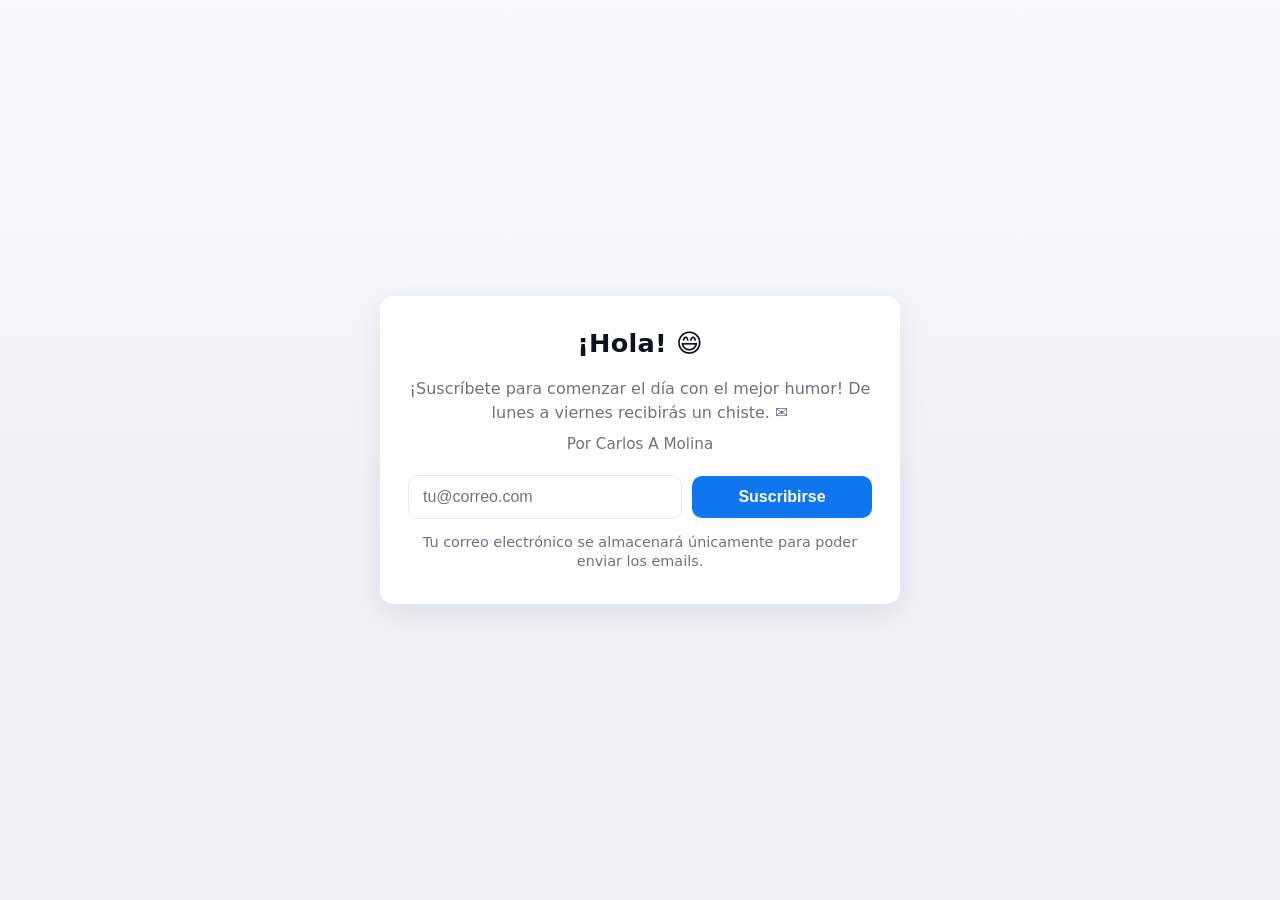
==== index.html @ a03bb9b9 "feat,refactor: add confirm and unsubscribe. Extract css file" ====
<!doctype html>
<html lang="es">
<head>
  <meta charset="utf-8" />
  <meta name="viewport" content="width=device-width,initial-scale=1" />
  <title>Chiste diario - Suscripción</title>
  <link rel="stylesheet" href="styles.css" />
</head>
<body>
  <main class="container" role="main" aria-labelledby="title">
    <h1 id="title">¡Hola! 😄</h1>

    <p class="lead">¡Suscríbete para comenzar el día con el mejor humor! De lunes a viernes recibirás un chiste. ✉️</p>
    <p class="author">Por Carlos A Molina</p>

    <form id="subscribeForm" action="#" method="post" novalidate>
      <label for="email" class="sr-only">Correo electrónico</label>
      <input id="email" name="email" type="email" placeholder="tu@correo.com" required autocomplete="email" />
      <button type="submit" id="submitBtn">Suscribirse</button>
    </form>

    <div id="statusMessage" class="status hidden"></div>

    <p class="note">Tu correo electrónico se almacenará únicamente para poder enviar los emails.</p>
  </main>

  <script>
    const btn = document.getElementById('submitBtn');
    const email = document.getElementById('email');
    const form = document.getElementById('subscribeForm');
    const statusMessage = document.getElementById('statusMessage');

    const ENDPOINT = "https://j729r7u7gl.execute-api.eu-south-2.amazonaws.com/subscribe";

    form.addEventListener('submit', async (e) => {
      e.preventDefault();

      const value = email.value.trim();
      if (!value) {
        showStatus('Por favor ingresa un correo electrónico.', 'error');
        email.focus();
        return;
      }

      // Basic email pattern check
      const re = /^[^\s@]+@[^\s@]+\.[^\s@]+$/;
      if (!re.test(value)) {
        showStatus('Por favor ingresa un correo válido.', 'error');
        email.focus();
        return;
      }

      btn.disabled = true;
      const originalText = btn.textContent;
      btn.textContent = 'Enviando...';

      try {
        const response = await fetch(ENDPOINT, {
          method: 'POST',
          headers: {
            'Content-Type': 'application/json'
          },
          body: JSON.stringify({
            email: value
          })
        });

        const responseText = await response.text();

        if (!response.ok) {
          throw new Error(
            responseText || `Error ${response.status}`
          );
        }
        showStatus('¡Gracias! Te llegará un email para confirmar la suscripción 👍. Por favor revisa la carpeta de spam.', 'success');
        form.reset();
      } catch (error) {
        console.error('Subscription error:', error);
        showStatus(
          'No se pudo completar la suscripción. Por favor inténtalo de nuevo más tarde.',
          'error'
        );
      } finally {
        btn.disabled = false;
        btn.textContent = originalText;
      }
    });

    function showStatus(message, type) {
      statusMessage.textContent = message;
      statusMessage.className = `status ${type}`;
    }
  </script>
</body>
</html>
---- styles.css ----
:root{
  --bg:#f7fafc;
  --card:#ffffff;
  --text:#0b1220;
  --muted:#6b7280;
  --accent:#0f76f0;
  --accent-hover:#0b66d8;
  --accent-danger:#ef4444;
  --accent-danger-hover:#dc2626;
  --border:#e6e9ef;
  --radius:14px;
  --max-width:520px;
  font-family:system-ui, -apple-system, "Segoe UI", Roboto, "Helvetica Neue", Arial, sans-serif;
}

html,body{height:100%;}

body{
  margin:0;
  min-height:100%;
  background:linear-gradient(180deg,var(--bg),#eef2f7 60%);
  display:flex;
  align-items:center;
  justify-content:center;
  padding:24px;
  color:var(--text);
  -webkit-font-smoothing:antialiased;
  -moz-osx-font-smoothing:grayscale;
  box-sizing:border-box;
}

*,*::before,*::after{
  box-sizing:inherit;
}

body.danger-page{
  --accent:var(--accent-danger);
  --accent-hover:var(--accent-danger-hover);
}

.container{
  width:100%;
  max-width:var(--max-width);
  background:var(--card);
  border-radius:var(--radius);
  box-shadow:0 10px 30px rgba(11,18,32,0.08);
  padding:32px 28px;
  text-align:center;
}

h1{
  margin:0 0 18px;
  font-size:1.6rem;
  line-height:1.2;
  letter-spacing:0.2px;
}

p{
  margin:0;
}

.lead{
  color:var(--muted);
  line-height:1.5;
  font-size:1rem;
}

.lead + .lead{
  margin-top:8px;
}

.author{
  margin-top:10px;
  color:var(--muted);
  font-size:0.95rem;
}

form{
  display:flex;
  gap:10px;
  align-items:center;
  justify-content:center;
  flex-wrap:wrap;
  margin-top:22px;
}

input[type="email"]{
  flex:1 1 260px;
  min-width:180px;
  padding:12px 14px;
  border:1px solid var(--border);
  border-radius:10px;
  font-size:1rem;
  outline:none;
  transition:box-shadow .15s, border-color .15s;
}

input[type="email"]:focus{
  border-color:var(--accent);
  box-shadow:0 0 0 4px rgba(15,118,240,0.08);
}

button{
  -webkit-appearance:none;
  appearance:none;
  border:0;
  background:var(--accent);
  color:white;
  padding:12px 18px;
  border-radius:10px;
  font-size:1rem;
  font-weight:600;
  cursor:pointer;
  min-width:180px;
  transition:transform .06s ease, background-color .12s ease, box-shadow .12s ease;
}

button:hover:not(:disabled){
  background:var(--accent-hover);
  box-shadow:0 8px 18px rgba(11,18,32,0.10);
}

button:active{ transform:translateY(1px); }
button:disabled{ opacity:.65; cursor:not-allowed; }

.hidden{
  display:none;
}

.sr-only{
  position:absolute!important;
  width:1px;
  height:1px;
  padding:0;
  margin:-1px;
  overflow:hidden;
  clip:rect(0,0,0,0);
  white-space:nowrap;
  border:0;
}

.note{
  margin-top:14px;
  color:var(--muted);
  font-size:0.9rem;
  line-height:1.35;
}

.status{
  margin:18px auto 0;
  padding:12px;
  border-radius:10px;
  font-size:0.95rem;
  line-height:1.4;
  font-weight:500;
}

.status.success{
  background:#dcfce7;
  color:#166534;
  border:1px solid #86efac;
}

.status.error{
  background:#fee2e2;
  color:#991b1b;
  border:1px solid #fca5a5;
}

@media (max-width:420px){
  body{ padding:18px; }
  .container{ padding:24px 20px; }
  h1{ font-size:1.4rem; }
  form{ gap:8px; margin-top:20px; }
  button{ width:100%; min-width:unset; }
  input[type="email"]{ flex-basis:100%; }
}
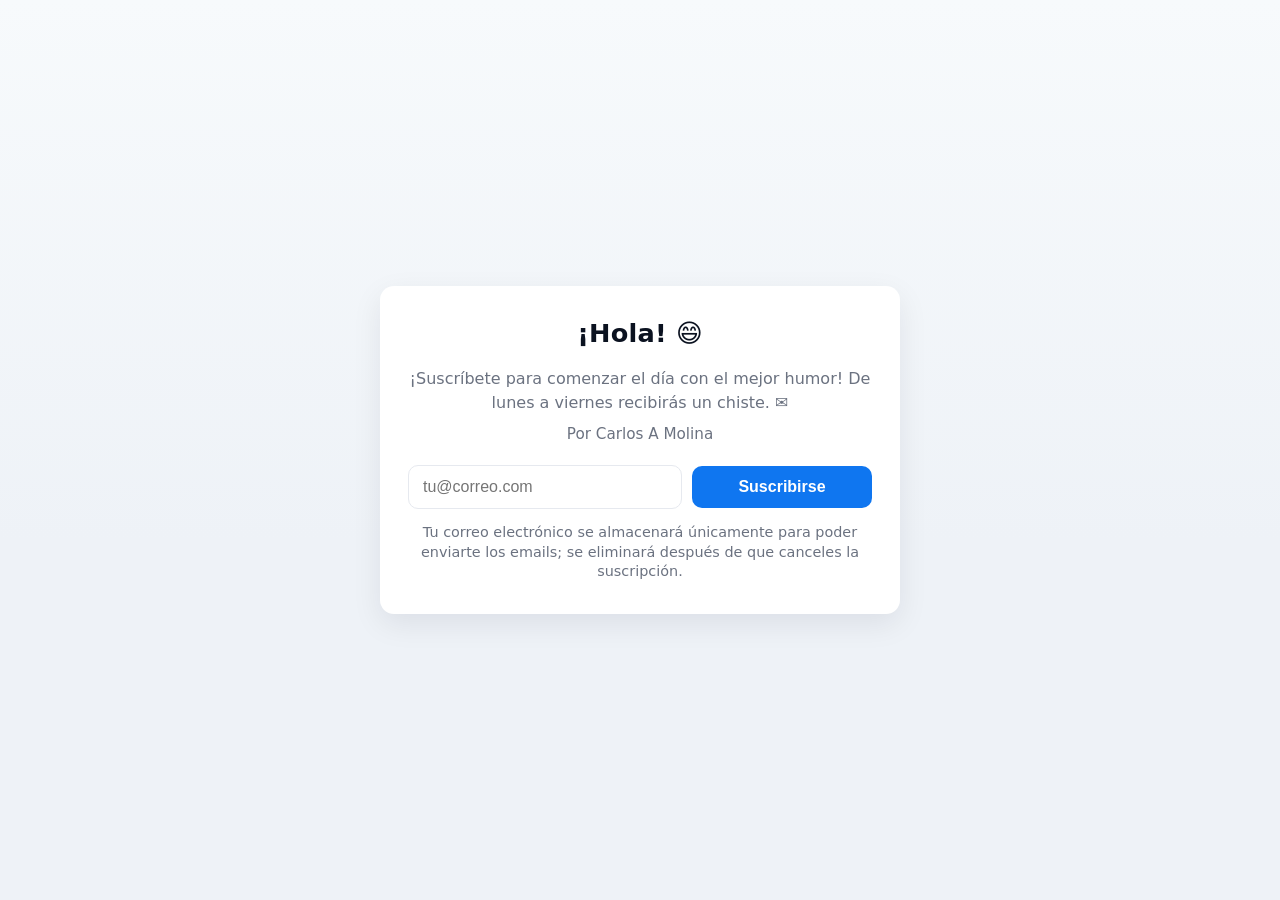
==== commit addf298c: "feat (subscribe): update text" ====
--- a/index.html
+++ b/index.html
@@ -21,7 +21,7 @@
 
     <div id="statusMessage" class="status hidden"></div>
 
-    <p class="note">Tu correo electrónico se almacenará únicamente para poder enviar los emails.</p>
+    <p class="note">Tu correo electrónico se almacenará únicamente para poder enviarte los emails; se eliminará después de que canceles la suscripción.</p>
   </main>
 
   <script>
@@ -30,7 +30,7 @@
     const form = document.getElementById('subscribeForm');
     const statusMessage = document.getElementById('statusMessage');
 
-    const ENDPOINT = "https://j729r7u7gl.execute-api.eu-south-2.amazonaws.com/subscribe";
+    const ENDPOINT = "https://j729r7u7gl.execute-api.eu-south-2.amazonaws.com/jokes";
 
     form.addEventListener('submit', async (e) => {
       e.preventDefault();
@@ -61,6 +61,7 @@
             'Content-Type': 'application/json'
           },
           body: JSON.stringify({
+            action: "subscribe",
             email: value
           })
         });
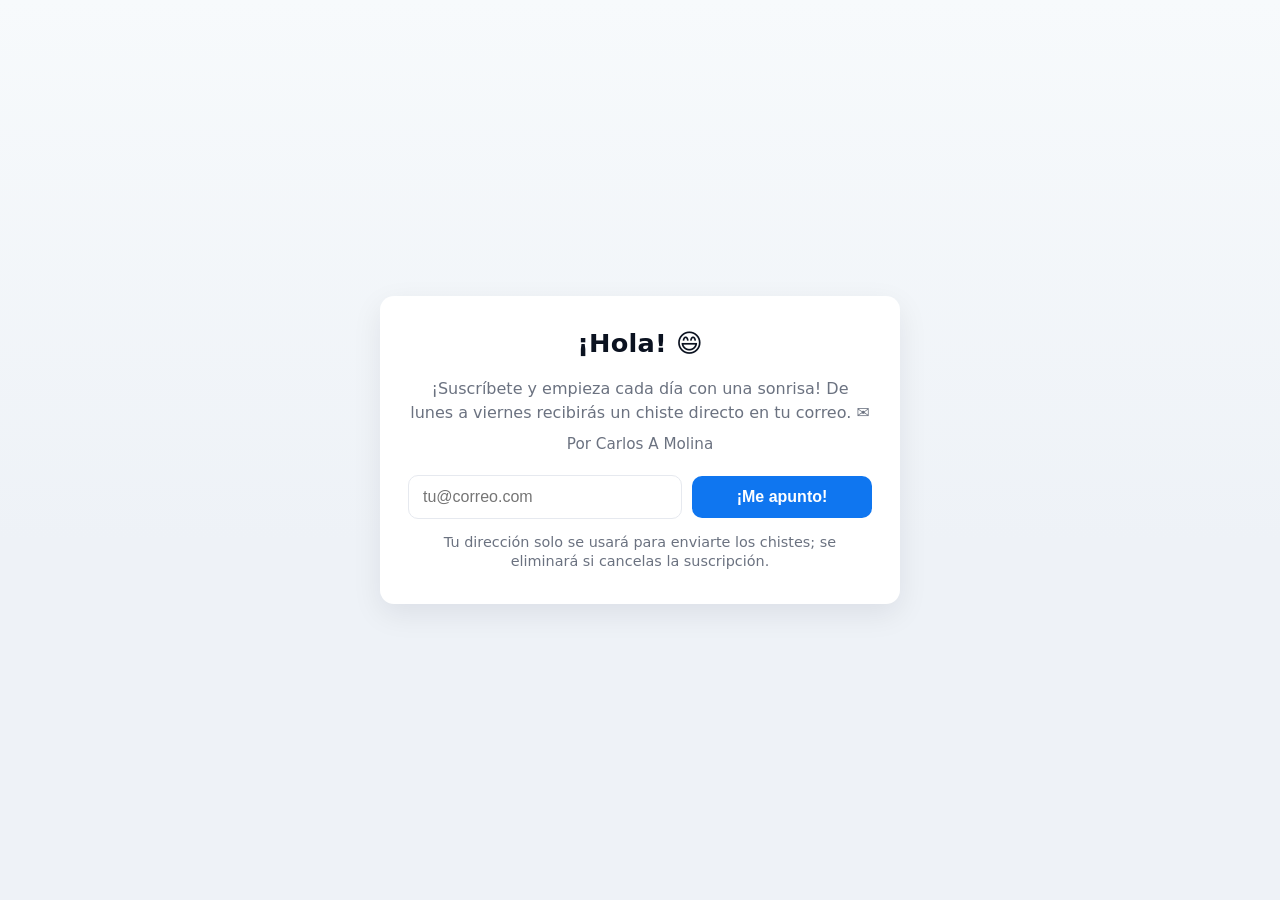
==== commit 39379a44: "feat(subscribe): update html" ====
--- a/index.html
+++ b/index.html
@@ -10,18 +10,18 @@
   <main class="container" role="main" aria-labelledby="title">
     <h1 id="title">¡Hola! 😄</h1>
 
-    <p class="lead">¡Suscríbete para comenzar el día con el mejor humor! De lunes a viernes recibirás un chiste. ✉️</p>
+    <p class="lead">¡Suscríbete y empieza cada día con una sonrisa! De lunes a viernes recibirás un chiste directo en tu correo. ✉️</p>
     <p class="author">Por Carlos A Molina</p>
 
     <form id="subscribeForm" action="#" method="post" novalidate>
       <label for="email" class="sr-only">Correo electrónico</label>
       <input id="email" name="email" type="email" placeholder="tu@correo.com" required autocomplete="email" />
-      <button type="submit" id="submitBtn">Suscribirse</button>
+      <button type="submit" id="submitBtn">¡Me apunto!</button>
     </form>
 
     <div id="statusMessage" class="status hidden"></div>
 
-    <p class="note">Tu correo electrónico se almacenará únicamente para poder enviarte los emails; se eliminará después de que canceles la suscripción.</p>
+    <p class="note">Tu dirección solo se usará para enviarte los chistes; se eliminará si cancelas la suscripción.</p>
   </main>
 
   <script>
@@ -33,6 +33,7 @@
     const ENDPOINT = "https://j729r7u7gl.execute-api.eu-south-2.amazonaws.com/jokes";
 
     form.addEventListener('submit', async (e) => {
+      statusMessage.className = 'status hidden';
       e.preventDefault();
 
       const value = email.value.trim();
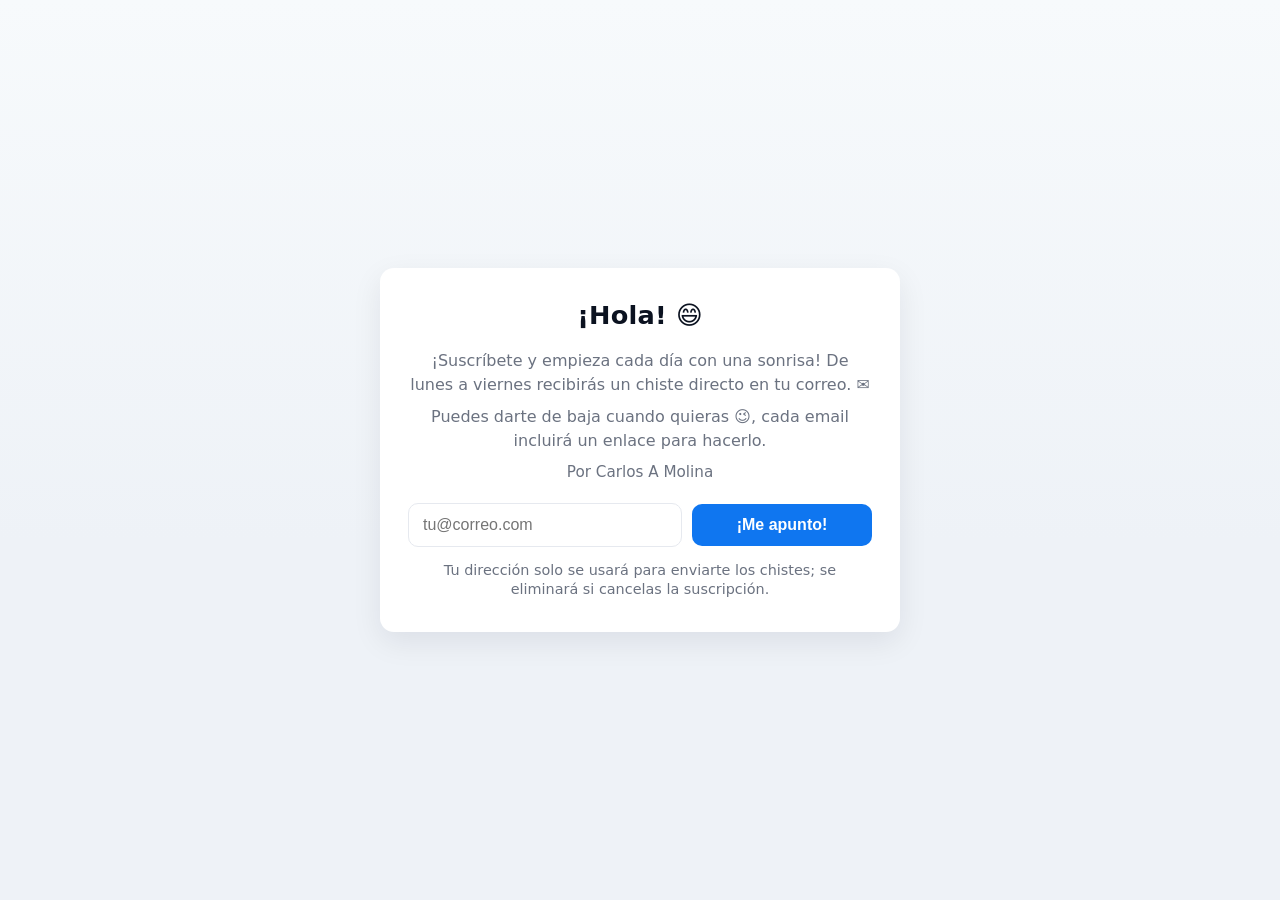
==== commit c2274a85: "feat: drop duplicated info" ====
--- a/index.html
+++ b/index.html
@@ -11,6 +11,7 @@
     <h1 id="title">¡Hola! 😄</h1>
 
     <p class="lead">¡Suscríbete y empieza cada día con una sonrisa! De lunes a viernes recibirás un chiste directo en tu correo. ✉️</p>
+    <p class="lead"> Puedes darte de baja cuando quieras 😉, cada email incluirá un enlace para hacerlo.</p>
     <p class="author">Por Carlos A Molina</p>
 
     <form id="subscribeForm" action="#" method="post" novalidate>
@@ -74,7 +75,7 @@
             responseText || `Error ${response.status}`
           );
         }
-        showStatus('¡Gracias! Te llegará un email para confirmar la suscripción 👍. Por favor revisa la carpeta de spam.', 'success');
+        showStatus('¡Gracias! Te llegará un email para confirmar la suscripción 👍. Por favor revisa tu carpeta de spam.', 'success');
         form.reset();
       } catch (error) {
         console.error('Subscription error:', error);
